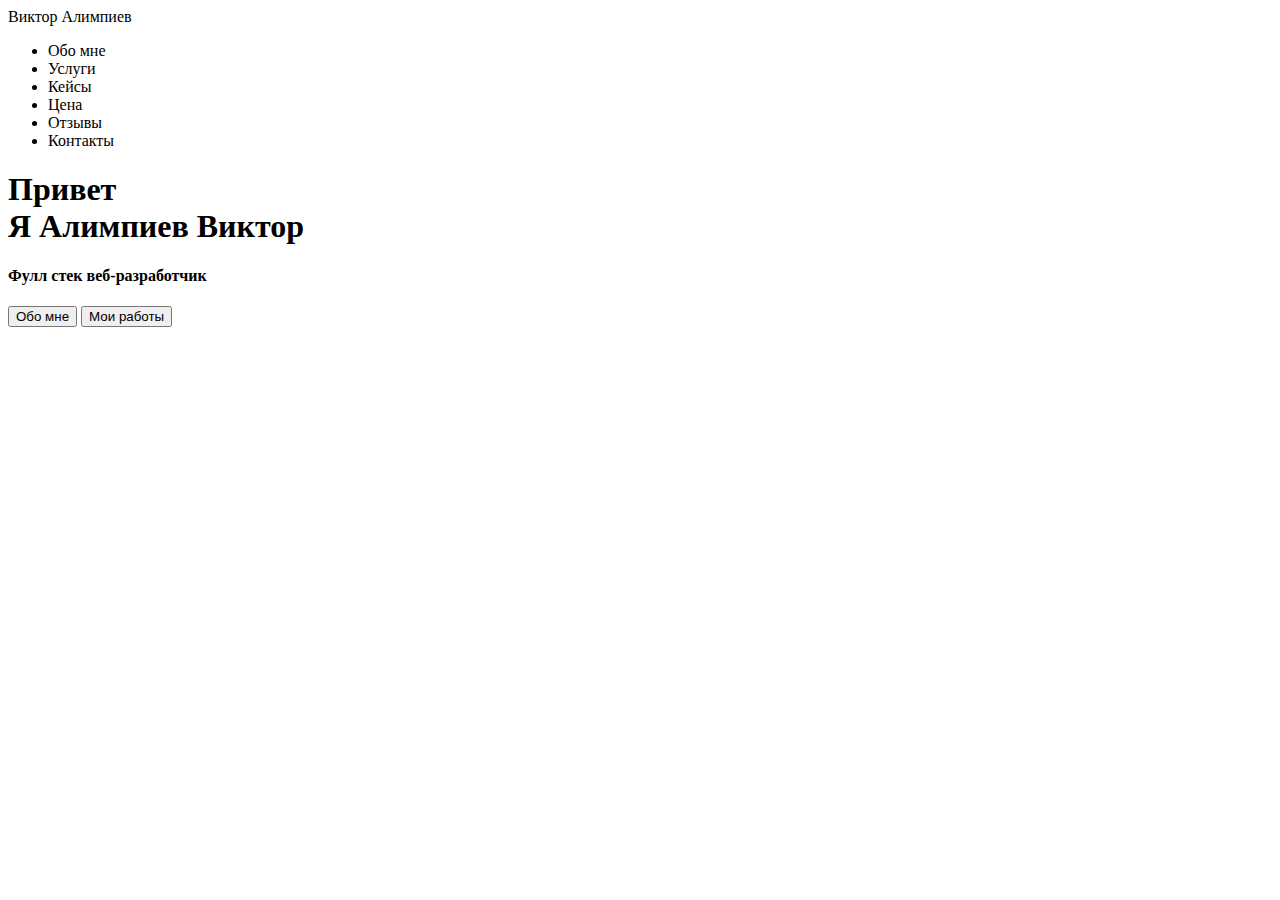
==== src/index.html @ d0da7044 "Залил проект на сервер" ====
<!DOCTYPE html>
<html lang="en">
<head>
    <meta charset="UTF-8">
    <meta name="discription" content="Something">
    <meta name="author" content="Samurai"> 
    <meta name="robots" content="all">
    <meta property="og:title" content="It's my first web page...">
    <title>Виктор Алимпиев - Beб-разработчик</title>
</head>
<body>
    <header>
       <nav>
            <div class="logo">
                Виктор Алимпиев
            </div>
            
            <div class="menu">
                <ul>
                    <li>Обо мне</li>
                    <li>Услуги</li>
                    <li>Кейсы</li>
                    <li>Цена</li>
                    <li>Отзывы</li>
                    <li>Контакты</li>
                </ul>
            </div>
        </nav>
    </header>
    
    <div class="main">
        <div class="title__container">
            <h1>Привет <br> Я Алимпиев Виктор</h1>
            <h4>Фулл стек веб-разработчик</h4>
            <input type="submit" value="Обо мне">
            <input type="submit" value="Мои работы">
        </div>
    </div>
</body>
</html>
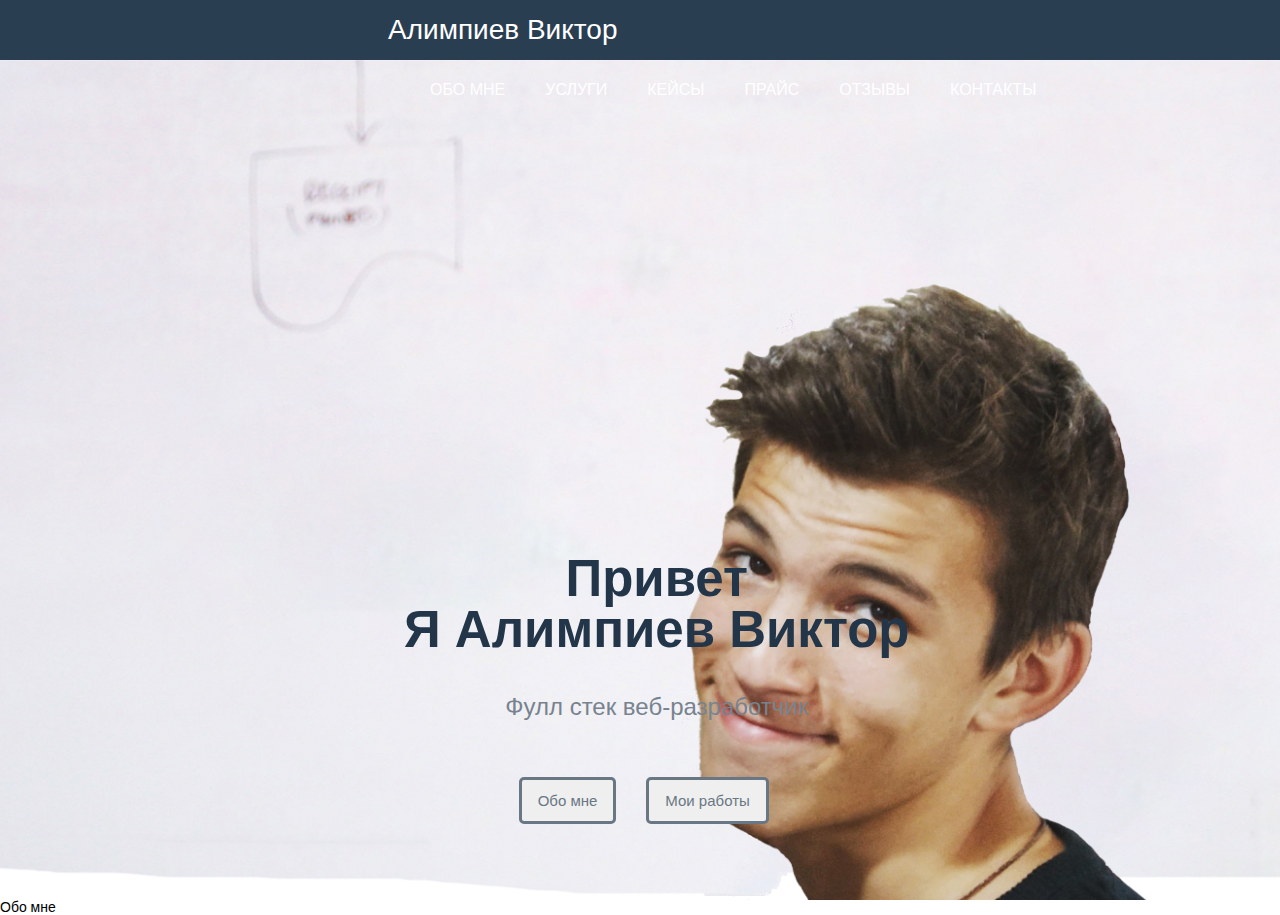
==== commit 38157bdb: "Перезалив вёрстки и дизайна" ====
--- a/src/index.html
+++ b/src/index.html
@@ -1,26 +1,22 @@
 <!DOCTYPE html>
 <html lang="en">
 <head>
+    <link rel="stylesheet" href="css/reset.css">
+    <link rel="stylesheet" href="css/style.css">
     <meta charset="UTF-8">
-    <meta name="discription" content="Something">
-    <meta name="author" content="Samurai"> 
-    <meta name="robots" content="all">
-    <meta property="og:title" content="It's my first web page...">
-    <title>Виктор Алимпиев - Beб-разработчик</title>
+    <title>Алимпиев Виктор - Веб - разработчик</title>
 </head>
 <body>
+    
     <header>
-       <nav>
-            <div class="logo">
-                Виктор Алимпиев
-            </div>
-            
+        <nav>
+            <div class="logo">Алимпиев Виктор</div>
             <div class="menu">
                 <ul>
                     <li>Обо мне</li>
                     <li>Услуги</li>
                     <li>Кейсы</li>
-                    <li>Цена</li>
+                    <li>Прайс</li>
                     <li>Отзывы</li>
                     <li>Контакты</li>
                 </ul>
@@ -29,12 +25,18 @@
     </header>
     
     <div class="main">
-        <div class="title__container">
-            <h1>Привет <br> Я Алимпиев Виктор</h1>
+        <div class="title___conteiner">
+            <h1>Привет<br>Я Алимпиев Виктор</h1>
             <h4>Фулл стек веб-разработчик</h4>
             <input type="submit" value="Обо мне">
             <input type="submit" value="Мои работы">
         </div>
     </div>
+    <div class="about">
+        <div class="about___coteiner">
+            <h2>Обо мне</h2>
+            <p></p>    
+        </div>
+    </div>
 </body>
 </html>--- a/src/css/style.css
+++ b/src/css/style.css
@@ -0,0 +1,65 @@
+body{
+    font-family: Arial, sans-serif;
+}
+
+nav{
+    width: 100%;
+    height: 60px;
+    background: #2a3e51;
+}
+
+.logo{
+    color: #fff;
+    font-size: 28px;
+    line-height: 60px;
+    padding-left: 388px;
+    float: left;
+}
+
+.menu{
+    float: left;
+    padding-left: 430px;
+}
+
+.menu li{
+    float: left;
+    line-height: 60px;
+    padding-right: 40px;
+    color: #fff;
+    font-size: 16px;
+    text-transform: uppercase;
+}
+
+.main{
+    width: 100%;
+    height: calc(100% - 60px);
+    background: url(../img/mf.png) 90% 100%/auto 80% no-repeat, url(../img/fon.jpg) center/cover no-repeat;
+}
+
+.title___conteiner{
+    float: left;
+    margin: 433px 0px 0px 404px;
+    text-align: center;
+}
+
+.title___conteiner h1{
+    font-size: 51px;
+    color: #223549;
+    font-weight: bold;
+}
+
+.title___conteiner h4{
+    margin-top: 40px;
+    font-size: 24px;
+    color: #77838f;
+}
+
+.title___conteiner input{
+    margin: 58px 26px 0px 0px;
+    padding: 12px 16px;
+    border: 3px solid #697784;
+    text-align: center;
+    border-radius: 5px;
+    color: #697784;
+    font-size: 15px;
+}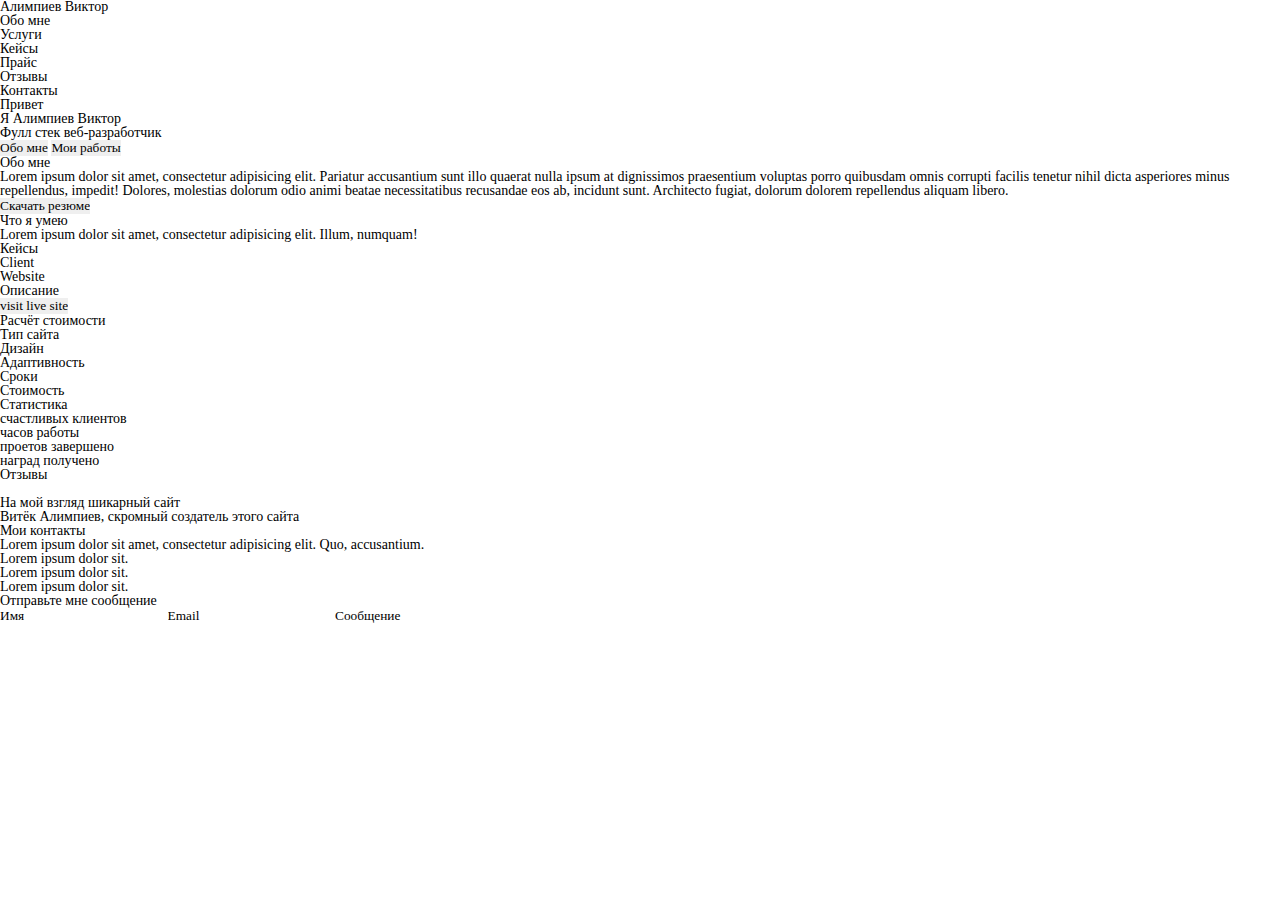
==== commit 936ae674: "Залив полной структуры" ====
--- a/src/index.html
+++ b/src/index.html
@@ -2,7 +2,6 @@
 <html lang="en">
 <head>
     <link rel="stylesheet" href="css/reset.css">
-    <link rel="stylesheet" href="css/style.css">
     <meta charset="UTF-8">
     <title>Алимпиев Виктор - Веб - разработчик</title>
 </head>
@@ -32,11 +31,91 @@
             <input type="submit" value="Мои работы">
         </div>
     </div>
+    
     <div class="about">
         <div class="about___coteiner">
             <h2>Обо мне</h2>
-            <p></p>    
+            <p>
+                Lorem ipsum dolor sit amet, consectetur adipisicing elit. Pariatur accusantium sunt illo quaerat nulla ipsum at dignissimos praesentium voluptas porro quibusdam omnis corrupti facilis tenetur nihil dicta asperiores minus repellendus, impedit! Dolores, molestias dolorum odio animi beatae necessitatibus recusandae eos ab, incidunt sunt. Architecto fugiat, dolorum dolorem repellendus aliquam libero.
+            </p>
+            <input type="submit" value="Скачать резюме">    
         </div>
     </div>
+    
+    <div class="skills">
+            <div class="skills___conteiner">
+                <h2>Что я умею</h2>
+                <div class="skll">
+                    <p>Lorem ipsum dolor sit amet, consectetur adipisicing elit. Illum, numquam!</p>
+                </div>
+            </div>
+    </div>
+    
+    <div class="cases">
+        <div class="cases___conteiner">
+            <h2>Кейсы</h2>
+            <div class="case">
+                <div class="client">
+                    <h3>Client</h3>
+                </div>
+                <div class="site">
+                    <h3>Website</h3>
+                </div>
+                <div class="ab">
+                    <h3>Описание</h3>
+                </div>
+                <input type="submit" value="visit live site" class"web">
+            </div>
+        </div>
+    </div>
+    
+    <div class="cash">
+        <div class="cash___conteiner">
+            <h2>Расчёт стоимости</h2>
+            <h2 class="cash">Тип сайта</h2>
+            <h2 class="cash">Дизайн</h2>
+            <h2 class="cash">Адаптивность</h2>
+            <h4>Сроки</h4>
+            <h4>Стоимость</h4>
+        </div>
+    </div>
+    
+    <div class="statistic">
+        <div class="statistic___conteiner">
+            <h2>Статистика</h2>
+            <h4 class="stat">счастливых клиентов</h4>
+            <h4 class="stat">часов работы</h4>
+            <h4 class="stat">проетов завершено</h4>
+            <h4 class="stat">наград получено</h4>
+        </div>
+    </div>
+    
+    <div class="comments">
+        <div class="comments___conteiner">
+            <h2>Отзывы</h2>
+            <div class="img"><img src="" alt=""></div>
+            <p>На мой взгляд шикарный сайт</p>
+            <p>Витёк Алимпиев, скромный создатель этого сайта</p>
+        </div>
+    </div>
+    
+    <div class="contacts">
+        <div class="contacts___conteiner">
+            <h2>Мои контакты</h2>
+            <p>Lorem ipsum dolor sit amet, consectetur adipisicing elit. Quo, accusantium.</p>
+            <p>Lorem ipsum dolor sit.</p>
+            <p>Lorem ipsum dolor sit.</p>
+            <p>Lorem ipsum dolor sit.</p>
+            <h4>Отправьте мне сообщение</h4>
+            <input type="text" value="Имя">
+            <input type="text" value="Email">
+            <input type="text" value="Сообщение">
+            <input type="sabmit">
+            <a href="#"></a>
+            <a href="#"></a>
+            <a href="#"></a>
+        </div>
+    </div>
+    
 </body>
 </html>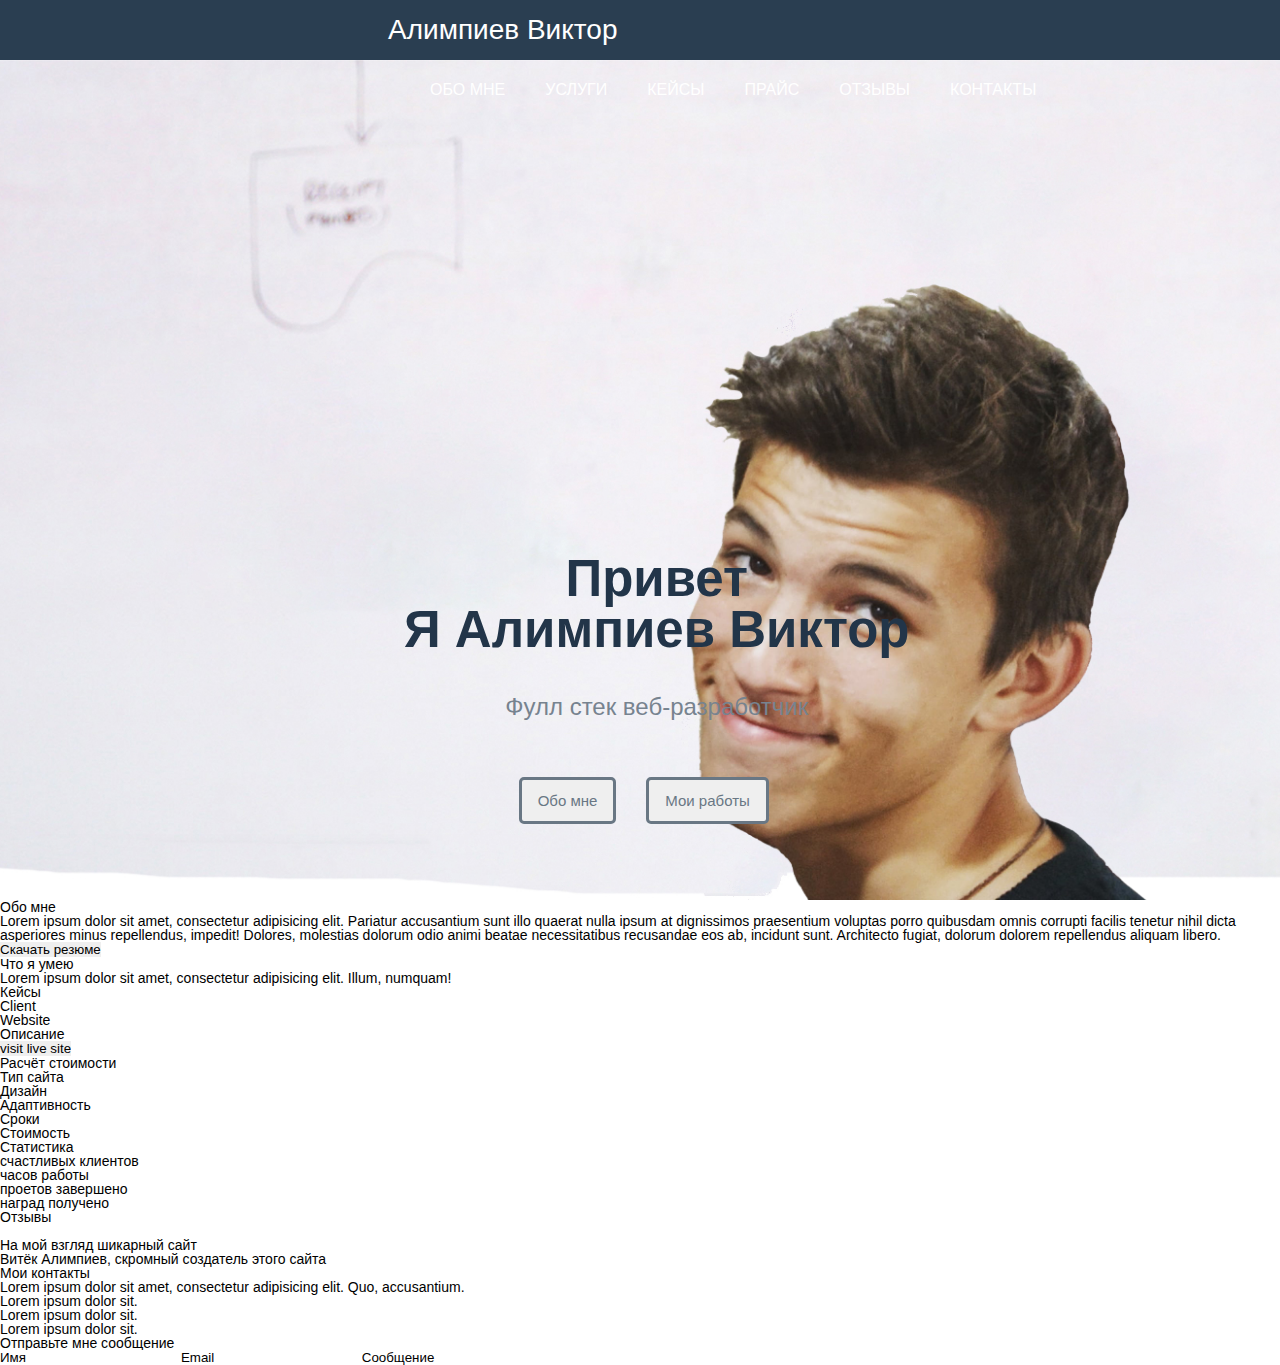
==== commit 826e7e5e: "Залив полной структуры" ====
--- a/src/index.html
+++ b/src/index.html
@@ -2,6 +2,7 @@
 <html lang="en">
 <head>
     <link rel="stylesheet" href="css/reset.css">
+    <link rel="stylesheet" href="css/style.css">
     <meta charset="UTF-8">
     <title>Алимпиев Виктор - Веб - разработчик</title>
 </head>
--- a/src/css/style.css
+++ b/src/css/style.css
@@ -0,0 +1,65 @@
+body{
+    font-family: Arial, sans-serif;
+}
+
+nav{
+    width: 100%;
+    height: 60px;
+    background: #2a3e51;
+}
+
+.logo{
+    color: #fff;
+    font-size: 28px;
+    line-height: 60px;
+    padding-left: 388px;
+    float: left;
+}
+
+.menu{
+    float: left;
+    padding-left: 430px;
+}
+
+.menu li{
+    float: left;
+    line-height: 60px;
+    padding-right: 40px;
+    color: #fff;
+    font-size: 16px;
+    text-transform: uppercase;
+}
+
+.main{
+    width: 100%;
+    height: calc(100% - 60px);
+    background: url(../img/mf.png) 90% 100%/auto 80% no-repeat, url(../img/fon.jpg) center/cover no-repeat;
+}
+
+.title___conteiner{
+    float: left;
+    margin: 433px 0px 0px 404px;
+    text-align: center;
+}
+
+.title___conteiner h1{
+    font-size: 51px;
+    color: #223549;
+    font-weight: bold;
+}
+
+.title___conteiner h4{
+    margin-top: 40px;
+    font-size: 24px;
+    color: #77838f;
+}
+
+.title___conteiner input{
+    margin: 58px 26px 0px 0px;
+    padding: 12px 16px;
+    border: 3px solid #697784;
+    text-align: center;
+    border-radius: 5px;
+    color: #697784;
+    font-size: 15px;
+}